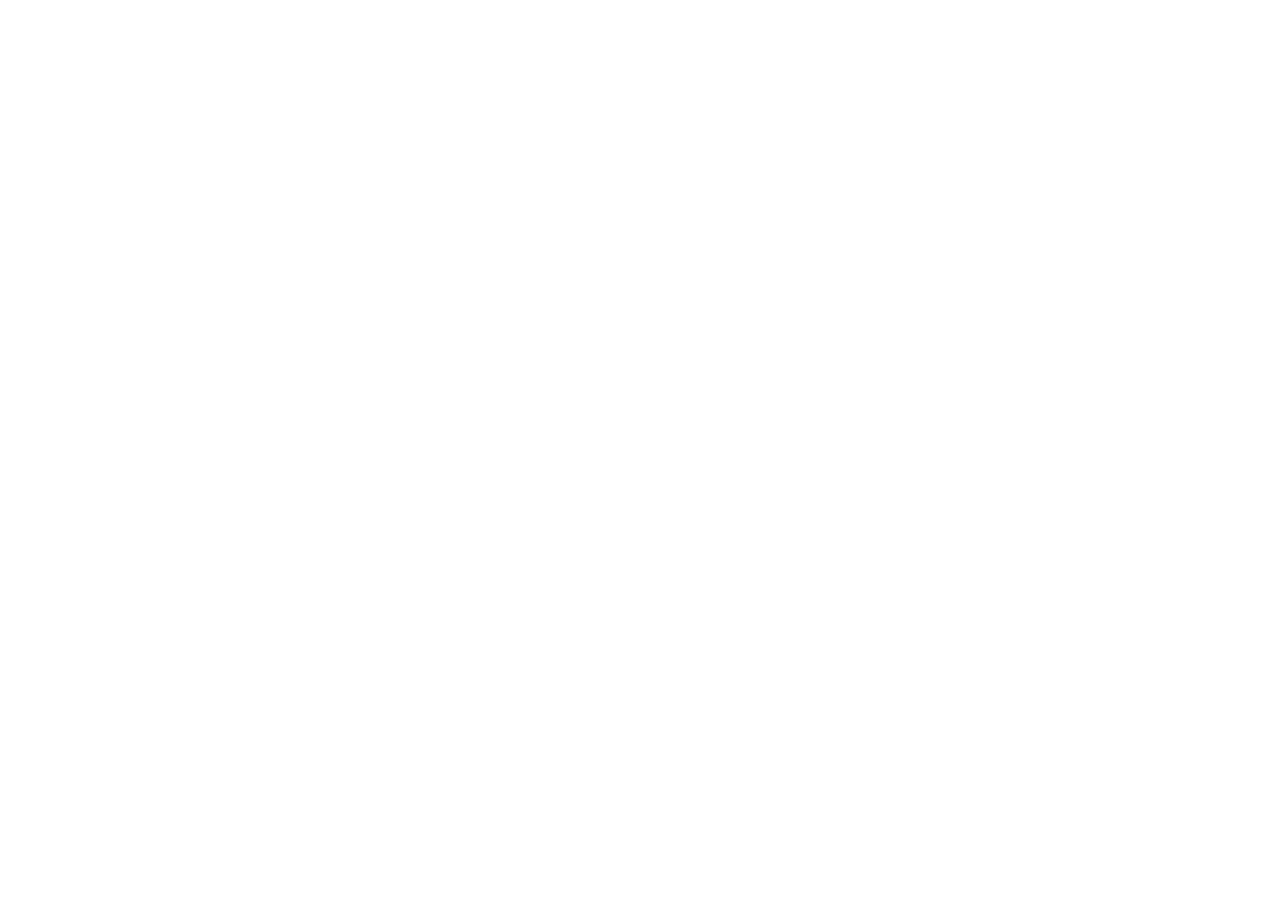
==== index.html @ 3ed3c9ad "Iniciando agregando normalize, fuente y paleta de colores" ====
<!DOCTYPE html>
<html lang="en">
<head>
    <meta charset="UTF-8">
    <meta http-equiv="X-UA-Compatible" content="IE=edge">
    <meta name="viewport" content="width=device-width, initial-scale=1.0">
    <title>FrontEnd Store</title>
    <link rel="stylesheet" href="css/normalize.css">
    <link href="https://fonts.googleapis.com/css2?family=Staatliches&display=swap" rel="stylesheet">
    <link rel="stylesheet" href="css/style.css">
</head>
<body>
    
</body>
</html>
---- css/style.css ----
:root{
    --primmario: #9c27b0;
    --primarioOscuro: #89119d;
    --secundario: #ffce00;
    --secundarioOscuro: rgb(233,287,2);
    --blanco: #fff;
    --negro: #000;

    --fuentePrincipal: 'Staatliches', cursive;
}
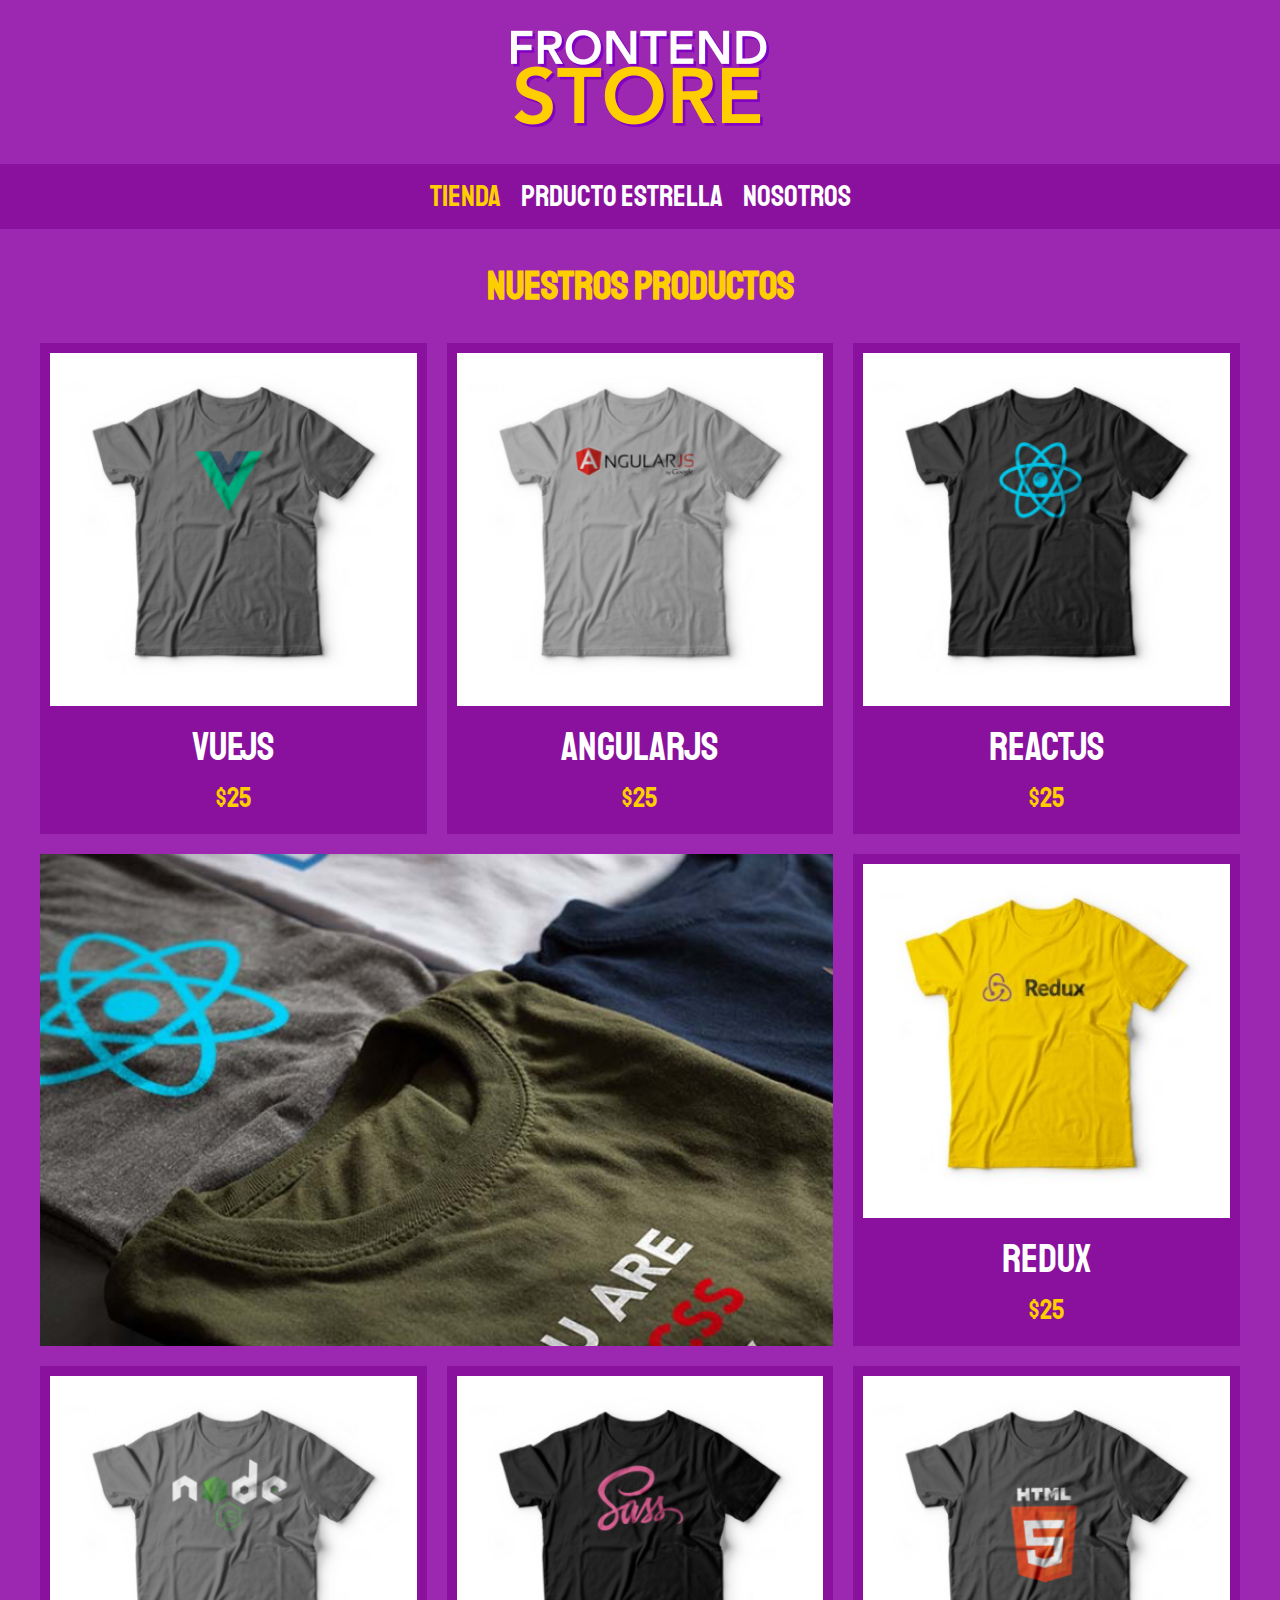
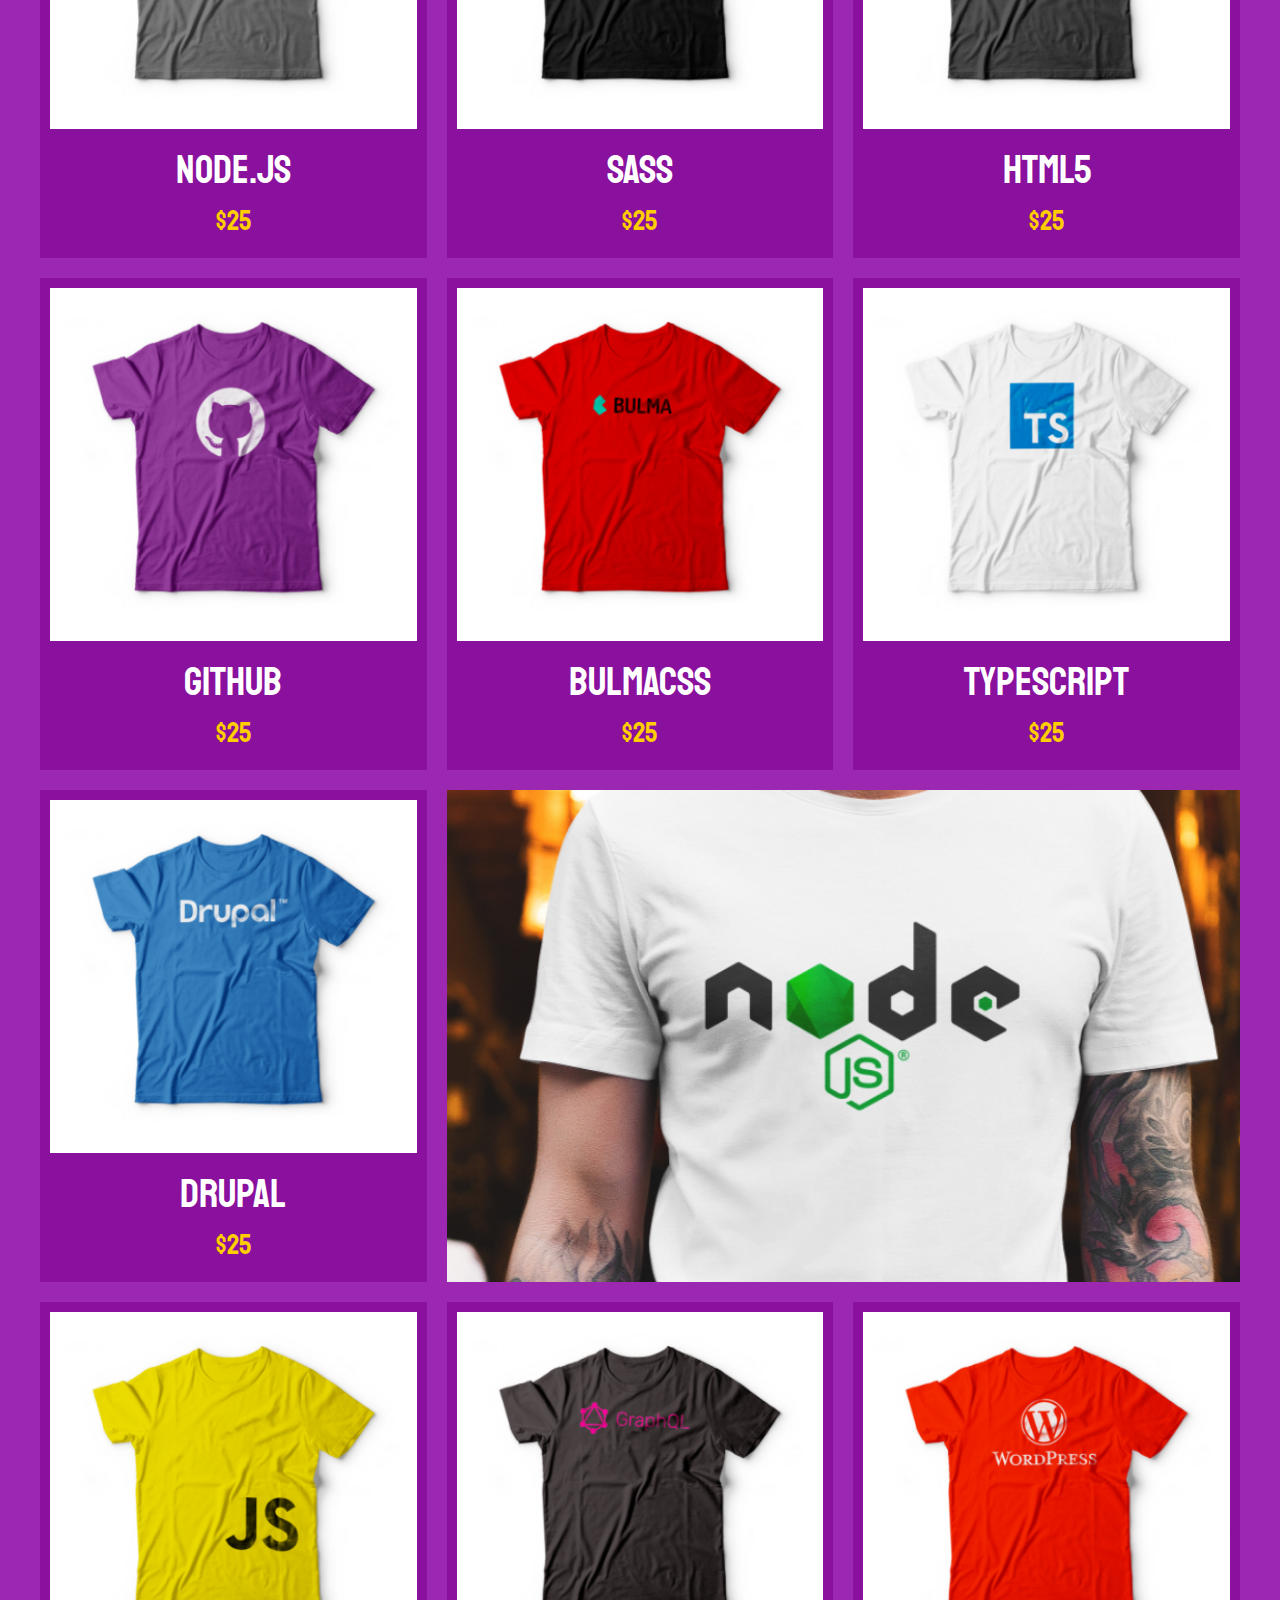
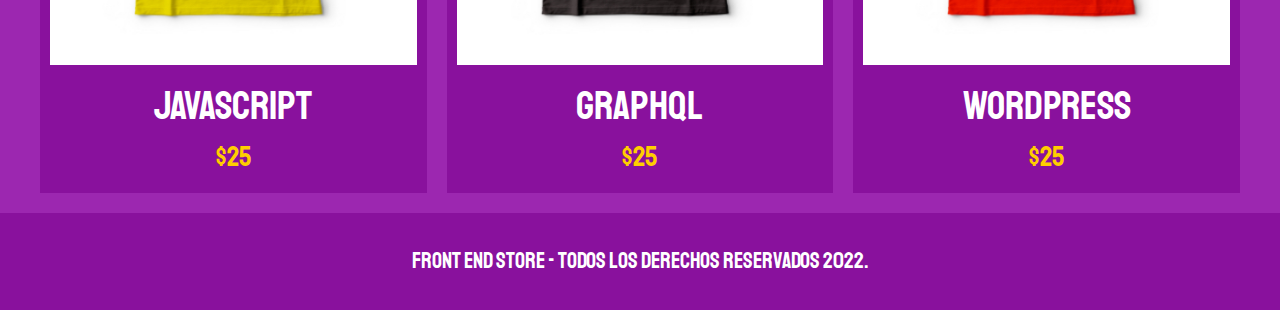
==== commit 20aa3ac1: "Proyecto terminado" ====
--- a/index.html
+++ b/index.html
@@ -10,6 +10,156 @@
     <link rel="stylesheet" href="css/style.css">
 </head>
 <body>
+    <header class="header">
+        <a href="index.html">
+            <img class="header__logo" src="img/logo.png" alt="logotipo">
+        </a>
+    </header>
+    <nav class="navegacion">
+        <a class="navegacion__enlace navegacion__enlace--activo" href="index.html">Tienda</a>
+        <a class="navegacion__enlace" href="producto.html">Prducto Estrella</a>
+        <a class="navegacion__enlace" href="nosotros.html">Nosotros</a>
+    </nav>
+    <main class="contenedor">
+        <h1>Nuestros Productos</h1>
+        <div class="grid">
+            <div class="producto">
+                <a href="producto.html">
+                    <img class="producto__imagen" src="img/1.jpg" alt="imagen camisa">
+                    <div class="producto__informacion">
+                        <p class="producto__nombre">VueJS</p>
+                        <p class="producto__precio">$25</p>
+                    </div>
+                </a>
+            </div>  <!--Fin de la clase de producto-->
+            <div class="producto">
+                <a href="producto.html">
+                    <img class="producto__imagen" src="img/2.jpg" alt="imagen camisa">
+                    <div class="producto__informacion">
+                        <p class="producto__nombre">AngularJS</p>
+                        <p class="producto__precio">$25</p>
+                    </div>
+                </a>
+            </div>  <!--Fin de la clase de producto-->
+            <div class="producto">
+                <a href="producto.html">
+                    <img class="producto__imagen" src="img/3.jpg" alt="imagen camisa">
+                    <div class="producto__informacion">
+                        <p class="producto__nombre">ReactJS</p>
+                        <p class="producto__precio">$25</p>
+                    </div>
+                </a>
+            </div>  <!--Fin de la clase de producto-->
+            <div class="producto">
+                <a href="producto.html">
+                    <img class="producto__imagen" src="img/4.jpg" alt="imagen camisa">
+                    <div class="producto__informacion">
+                        <p class="producto__nombre">Redux</p>
+                        <p class="producto__precio">$25</p>
+                    </div>
+                </a>
+            </div>  <!--Fin de la clase de producto-->
+            <div class="producto">
+                <a href="producto.html">
+                    <img class="producto__imagen" src="img/5.jpg" alt="imagen camisa">
+                    <div class="producto__informacion">
+                        <p class="producto__nombre">Node.JS</p>
+                        <p class="producto__precio">$25</p>
+                    </div>
+                </a>
+            </div>  <!--Fin de la clase de producto-->
+            <div class="producto">
+                <a href="producto.html">
+                    <img class="producto__imagen" src="img/6.jpg" alt="imagen camisa">
+                    <div class="producto__informacion">
+                        <p class="producto__nombre">SASS</p>
+                        <p class="producto__precio">$25</p>
+                    </div>
+                </a>
+            </div>  <!--Fin de la clase de producto-->
+            <div class="producto">
+                <a href="producto.html">
+                    <img class="producto__imagen" src="img/7.jpg" alt="imagen camisa">
+                    <div class="producto__informacion">
+                        <p class="producto__nombre">HTML5</p>
+                        <p class="producto__precio">$25</p>
+                    </div>
+                </a>
+            </div>  <!--Fin de la clase de producto-->
+            <div class="producto">
+                <a href="producto.html">
+                    <img class="producto__imagen" src="img/8.jpg" alt="imagen camisa">
+                    <div class="producto__informacion">
+                        <p class="producto__nombre">Github</p>
+                        <p class="producto__precio">$25</p>
+                    </div>
+                </a>
+            </div>  <!--Fin de la clase de producto-->
+            <div class="producto">
+                <a href="producto.html">
+                    <img class="producto__imagen" src="img/9.jpg" alt="imagen camisa">
+                    <div class="producto__informacion">
+                        <p class="producto__nombre">BulmaCSS</p>
+                        <p class="producto__precio">$25</p>
+                    </div>
+                </a>
+            </div>  <!--Fin de la clase de producto-->
+            <div class="producto">
+                <a href="producto.html">
+                    <img class="producto__imagen" src="img/10.jpg" alt="imagen camisa">
+                    <div class="producto__informacion">
+                        <p class="producto__nombre">TypeScript</p>
+                        <p class="producto__precio">$25</p>
+                    </div>
+                </a>
+            </div>  <!--Fin de la clase de producto-->
+            <div class="producto">
+                <a href="producto.html">
+                    <img class="producto__imagen" src="img/11.jpg" alt="imagen camisa">
+                    <div class="producto__informacion">
+                        <p class="producto__nombre">Drupal</p>
+                        <p class="producto__precio">$25</p>
+                    </div>
+                </a>
+            </div>  <!--Fin de la clase de producto-->
+            <div class="producto">
+                <a href="producto.html">
+                    <img class="producto__imagen" src="img/12.jpg" alt="imagen camisa">
+                    <div class="producto__informacion">
+                        <p class="producto__nombre">JavaScript</p>
+                        <p class="producto__precio">$25</p>
+                    </div>
+                </a>
+            </div>  <!--Fin de la clase de producto-->
+            <div class="producto">
+                <a href="producto.html">
+                    <img class="producto__imagen" src="img/13.jpg" alt="imagen camisa">
+                    <div class="producto__informacion">
+                        <p class="producto__nombre">GraphQL</p>
+                        <p class="producto__precio">$25</p>
+                    </div>
+                </a>
+            </div>  <!--Fin de la clase de producto-->
+            <div class="producto">
+                <a href="producto.html">
+                    <img class="producto__imagen" src="img/14.jpg" alt="imagen camisa">
+                    <div class="producto__informacion">
+                        <p class="producto__nombre">WordPress</p>
+                        <p class="producto__precio">$25</p>
+                    </div>
+                </a>
+            </div>  <!--Fin de la clase de producto-->
+            <div class="grafico grafico--camisas">
+                
+            </div>
+            <div class="grafico grafico--node">
+                
+            </div>
+        </div>
+    </main>
+    <footer class="footer">
+        <p class="footer__texto">Front End Store - Todos los Derechos Reservados 2022.</p>
+    </footer>
     
 </body>
 </html>--- a/css/style.css
+++ b/css/style.css
@@ -1,10 +1,253 @@
 :root{
-    --primmario: #9c27b0;
+    --primario: #9c27b0;
     --primarioOscuro: #89119d;
     --secundario: #ffce00;
-    --secundarioOscuro: rgb(233,287,2);
+    --secundarioOscuro: rgb(233,187,2);
     --blanco: #fff;
     --negro: #000;
 
     --fuentePrincipal: 'Staatliches', cursive;
+}
+
+html {
+    box-sizing: border-box;
+    font-size: 62.5%;   /* (1)Este va de la mano con (2)*/
+  }
+*, *:before, *:after {
+    box-sizing: inherit;
+}
+
+/* Globales */
+body{
+    font-size: 16px;  /* (2)Este va de la mano con (1). Con el fin de que 1rem=10px */
+    background-color: var(--primario);
+    line-height: 1.5;
+}
+p{
+    font-size: 1.8rem;
+    font-family: Arial, Helvetica, sans-serif;
+    color: var(--blanco);
+}
+a{
+    text-decoration: none;
+}
+img{
+    width: 100%;
+}
+.contenedor{
+    max-width: 120rem;
+    margin: 0 auto;
+}
+h1, h2, h3{
+    text-align: center;
+    color: var(--secundario);
+    font-family: var(--fuentePrincipal);
+}
+h1{
+    font-size: 4rem;
+}
+h2{
+    font-size: 3.2rem;
+}
+h3{
+    font-size: 2.4rem;
+}
+
+/* Header */
+.header{
+    display: flex;
+    justify-content: center;
+}
+.header__logo{
+    margin: 3rem 0;
+}
+
+/* Footer */
+.footer{
+    background-color: var(--primarioOscuro);
+    padding: 1rem 0;
+    margin-top: 2rem;
+}
+.footer__texto{
+    font-family: var(--fuentePrincipal);
+    font-size: 2.2rem;
+    text-align: center;
+}
+
+/* Navegacion */
+.navegacion{
+    background-color: var(--primarioOscuro);
+    padding: 1rem 0;
+    display: flex;
+    flex-direction: column;
+    align-items: center;
+    justify-content: center;
+    /* gap: 2rem; Separacion forma nueva*/
+}
+@media (min-width: 768px) {
+    .navegacion{
+        flex-direction: row;
+        justify-content: center;
+    }
+}
+.navegacion__enlace{
+    font-family: var(--fuentePrincipal);
+    color: var(--blanco);
+    font-size: 3rem;
+    margin-right: 2rem; /*Separacion solo que deja 2rem al ultimo elemento pero se soluciona con el de abajo*/
+}
+.navegacion__enlace:last-of-type{
+    margin-right: 0;    /*esta clase lo soluciona*/
+}
+.navegacion__enlace--activo, .navegacion__enlace:hover{
+    color: var(--secundario);
+}
+
+/* Grid */
+.grid{
+    display: grid;
+    grid-template-columns: repeat(2, 1fr);
+    column-gap: 2rem;  /*gap: 2rem - ese seria el codigo de column-gap: y row-gap: de forma abreviada*/
+    row-gap: 2rem;
+}
+@media (min-width: 768px) {
+    .grid{
+        grid-template-columns: repeat(3, 1fr);
+    }
+}
+
+/* Productos */
+.producto{
+    background-color: var(--primarioOscuro);
+    padding: 1rem;
+}
+.producto__nombre{
+    font-size: 4rem;
+}
+.producto__precio{
+    font-size: 2.8rem;
+    color: var(--secundario);
+}
+.producto__nombre, .producto__precio{
+    font-family: var(--fuentePrincipal);
+    margin: 1rem 0;
+    text-align: center;
+    line-height: 1.2;
+}
+
+/* Graficos */
+.grafico{
+    min-height: 30rem;
+    background-repeat: no-repeat;
+    background-size: cover;
+    grid-column: 1/3;
+}
+.grafico--camisas{
+    grid-row: 2/3;
+    background-image: url(../img/grafico1.jpg);
+}
+.grafico--node{
+    background-image: url(../img/grafico2.jpg);
+    grid-row: 8/9;
+}
+@media (min-width: 768px) {
+    .grafico--node{
+        grid-row: 5/6;
+        grid-column: 2/4;
+    }
+}
+
+/* Nosotros */
+.nosotros{
+    display: grid;
+    grid-template-columns: 1fr;
+}
+@media (min-width: 768px) {
+    .nosotros{
+        grid-template-columns: repeat(2, 1fr);
+        column-gap: 2rem;
+    }
+    .nosotros__imagen{
+        grid-column: 2/3;
+    }
+}
+.nosotros__imagen{
+    grid-row: 1/2;
+}
+
+/* Comprar 
+.comprar{
+    display: grid;
+    grid-template-columns: repeat(2, 1fr);
+    column-gap: 2rem;
+}
+@media (min-width: 768px) {
+    .comprar{
+        display: grid;
+        grid-template-columns: repeat(4, 1fr);
+    }
+}
+
+p, .parrafo{
+    text-align: center;
+}
+*/
+
+/* Bloques */
+.bloques{
+    display: grid;
+    grid-template-columns: repeat(2, 1fr);
+    gap: 2rem;
+}
+@media (min-width: 768px) {
+    .bloques{
+        grid-template-columns: repeat(4, 1fr);
+    }
+}
+.bloque{
+    text-align: center;
+}
+.bloque__titulo{
+    margin: 0;
+}
+.comprar__titulo{
+    margin-bottom: 0;
+}
+
+/* Pagina del Producto */
+@media (min-width: 768px) {
+    .camisa{
+        display: grid;
+        grid-template-columns: repeat(2, 1fr);
+        column-gap: 2rem;
+    }
+}
+.formulario{
+    display: grid;
+    grid-template-columns: repeat(2, 1fr);
+    gap: 2rem;
+}
+.formulario__campo{
+    border-color: var(--primarioOscuro);
+    border-width: 1rem;
+    border-style: solid; /*para hacerlo mas corto estas 3 lineas de codigo de border se puede usar: border: 1rem solid var(--primarioOscuro);*/
+    background-color: transparent; /*tranparent no tiene color por lo tanto usa el color del body(osea del proyecto)*/ 
+    color: var(--blanco);
+    font-size: 2rem;
+    font-family: Arial, Helvetica, sans-serif;
+    padding: 1rem;
+    appearance: none; /*quita la flecha del select*/
+}
+.formulario__submit{
+    background-color: var(--secundario);
+    border: none;
+    font-size: 2rem;
+    font-family: var(--fuentePrincipal);
+    padding: 2rem;
+    transition: background-color .3s ease;
+    grid-column: 1/3;
+}
+.formulario__submit:hover{
+    cursor: pointer;
+    background-color: var(--secundarioOscuro);
 }